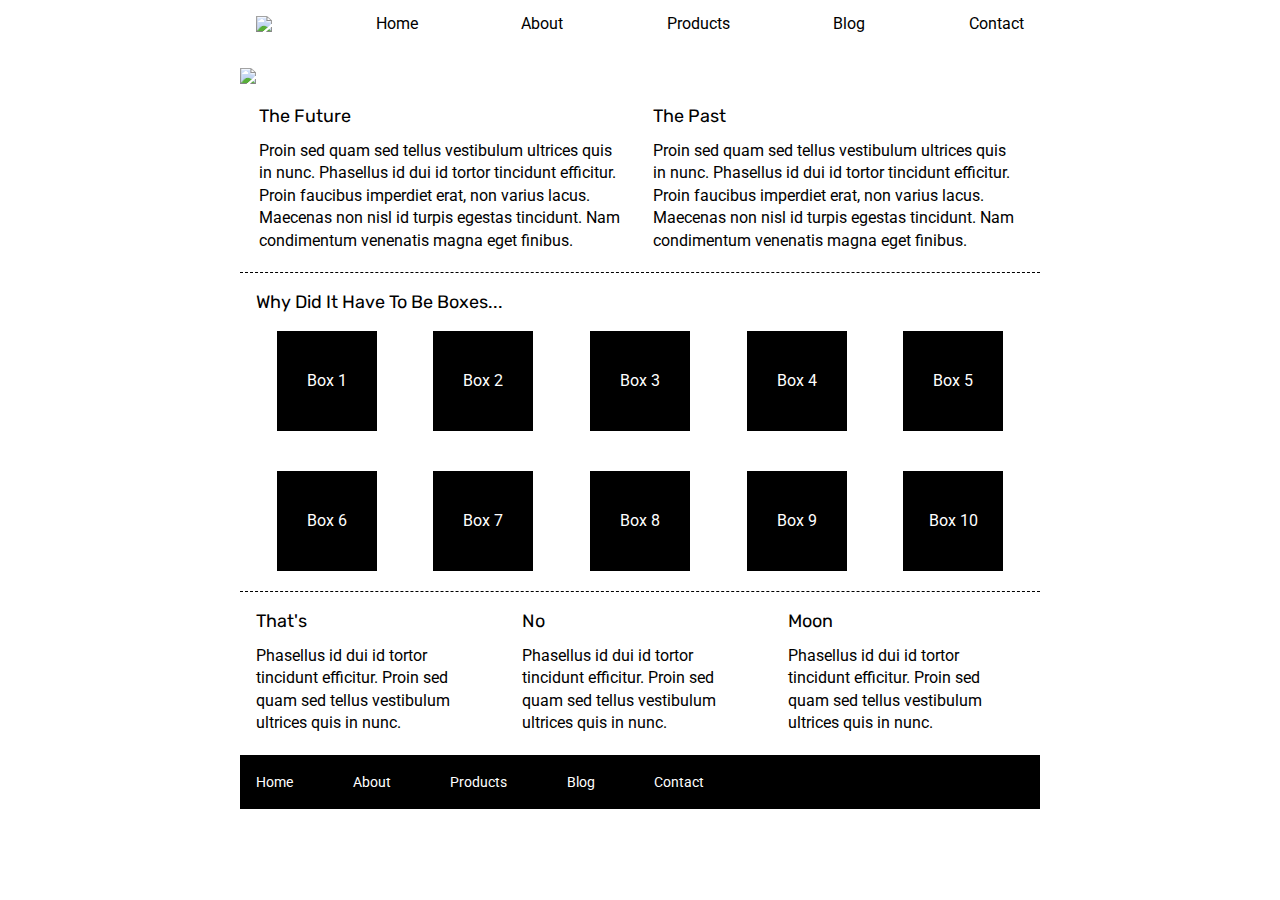
==== index.html @ e7e8a5b3 "created and styled header" ====
<!doctype html>

<html lang="en">
<head>
  <meta charset="utf-8">

  <title>Sprint Challenge - Home</title>

  <link href="https://fonts.googleapis.com/css?family=Roboto|Rubik" rel="stylesheet">
  <link rel="stylesheet" href="css/index.css">

</head>

<body>

    <header>
        <div class="hElements">
            <nav>
                <img src="img/lambda-black.png">
                <a>Home</a>
                <a>About</a>
                <a>Products</a>
                <a>Blog</a>
                <a>Contact</a>
            </nav>
        </div>
        <div class="splitImg">
            <img src="img/jumbo.jpg">
        </div>
    </header>
    <div class="container">
   
        <section class="top-content">
            <div class="text-container">
                <h2>The Future</h2>
                <p>Proin sed quam sed tellus vestibulum ultrices quis in nunc. Phasellus id dui id tortor tincidunt efficitur. Proin faucibus imperdiet erat, non varius lacus. Maecenas non nisl id turpis egestas tincidunt. Nam condimentum venenatis magna eget finibus.</p>
            </div>
            <div class="text-container">
                <h2>The Past</h2>
                <p>Proin sed quam sed tellus vestibulum ultrices quis in nunc. Phasellus id dui id tortor tincidunt efficitur. Proin faucibus imperdiet erat, non varius lacus. Maecenas non nisl id turpis egestas tincidunt. Nam condimentum venenatis magna eget finibus.</p>
            </div>
        </section>
        
        <section class="middle-content">
        
            <h2>Why Did It Have To Be Boxes...</h2>
            
            <div class="boxes">
                <div class="box">Box 1</div>
                <div class="box">Box 2</div>
                <div class="box">Box 3</div>
                <div class="box">Box 4</div>
                <div class="box">Box 5</div>
                <div class="box">Box 6</div>
                <div class="box">Box 7</div>
                <div class="box">Box 8</div>
                <div class="box">Box 9</div>
                <div class="box">Box 10</div>
            </div>
        
        </section>

        <section class="bottom-content">

            <div class="text-container">
                <h2>That's</h2>
                <p>Phasellus id dui id tortor tincidunt efficitur. Proin sed quam sed tellus vestibulum ultrices quis in nunc.</p>
            </div>
            <div class="text-container">
                <h2>No</h2>
                <p>Phasellus id dui id tortor tincidunt efficitur. Proin sed quam sed tellus vestibulum ultrices quis in nunc.</p>
            </div>
            <div class="text-container">
                <h2>Moon</h2>
                <p>Phasellus id dui id tortor tincidunt efficitur. Proin sed quam sed tellus vestibulum ultrices quis in nunc.</p>
            </div>

        </section>
        
        <footer>
            <nav>
                <a href="#">Home</a>
                <a href="#">About</a>
                <a href="#">Products</a>
                <a href="#">Blog</a>
                <a href="#">Contact</a>
            </nav>
        </footer>
    </div><!-- container -->        
</body>
</html>
---- css/index.css ----
/* http://meyerweb.com/eric/tools/css/reset/ 
   v2.0 | 20110126
   License: none (public domain)
*/

html, body, div, span, applet, object, iframe,
h1, h2, h3, h4, h5, h6, p, blockquote, pre,
a, abbr, acronym, address, big, cite, code,
del, dfn, em, img, ins, kbd, q, s, samp,
small, strike, strong, sub, sup, tt, var,
b, u, i, center,
dl, dt, dd, ol, ul, li,
fieldset, form, label, legend,
table, caption, tbody, tfoot, thead, tr, th, td,
article, aside, canvas, details, embed, 
figure, figcaption, footer, header, hgroup, 
menu, nav, output, ruby, section, summary,
time, mark, audio, video {
	margin: 0;
	padding: 0;
	border: 0;
	font-size: 100%;
	font: inherit;
	vertical-align: baseline;
}
/* HTML5 display-role reset for older browsers */
article, aside, details, figcaption, figure, 
footer, header, hgroup, menu, nav, section {
	display: block;
}
body {
	line-height: 1;
}
ol, ul {
	list-style: none;
}
blockquote, q {
	quotes: none;
}
blockquote:before, blockquote:after,
q:before, q:after {
	content: '';
	content: none;
}
table {
	border-collapse: collapse;
	border-spacing: 0;
}

* {
    box-sizing: border-box;
}

html, body {
    height: 100%;
    font-family: 'Roboto', sans-serif;
}

h1, h2, h3, h4, h5 {
    font-size: 18px;
    margin-bottom: 15px;
    font-family: 'Rubik', sans-serif;
}

p {
    line-height: 1.4;
}

.container {
    width: 800px;
    margin: 0 auto;
}

.top-content {
    display: flex;
    flex-wrap: wrap;
    justify-content: space-evenly;
    margin-bottom: 20px;
    border-bottom: 1px dashed black;
}

.top-content .text-container {
    width: 48%;
    padding: 0 1%;
    padding-bottom: 20px;  
}

.middle-content {
    margin-bottom: 20px;
    border-bottom: 1px dashed black;
}

.middle-content h2 {
    padding: 0 2%;
    margin-bottom: 0;
}

.middle-content .boxes {
    display: flex;
    flex-wrap: wrap;
    justify-content: space-evenly;
}

.middle-content .boxes .box {
    width: 12.5%;
    height: 100px;
    background: black;
    margin: 20px 2.5%;
    color: white;
    display: flex;
    align-items: center;
    justify-content: center;
}

.bottom-content {
    display: flex;
    margin: 0 2% 20px;
    justify-content: space-around;
}

.bottom-content .text-container {
    padding-right: 4%;
}

.bottom-content .text-container:last-child {
    padding-right: 0;
}

footer {
    width: 100%;
    background: black;
}

footer nav {
    width: 60%;
    display: flex;
    justify-content: space-between;
    align-items: center;
    padding: 20px 2%;
    font-size: 14px;
}

footer nav a {
    color: white;
    text-decoration: none;
}

header{
    width: 800px;
    margin: 0 auto;
    display: flex;
    flex-flow: column;
}

.hElements{
    margin-bottom: 20px;
    /* width: 77.7%; */
    padding: 2%;
    display: flex;
    /* justify-content: center; */
    /* justify-content: space-around; */
}

.hElements nav{
    width: 100%;
    flex-wrap: wrap;
    display: flex;
    justify-content: space-between;
    align-items: flex-end;
}

.splitImg{
    display flex;
    justify-content: center;
    margin-bottom: 20px;
    /* padding-left: 12%;
    padding-bottom: 2%;; */
    /* padding-right: 10%; */
}
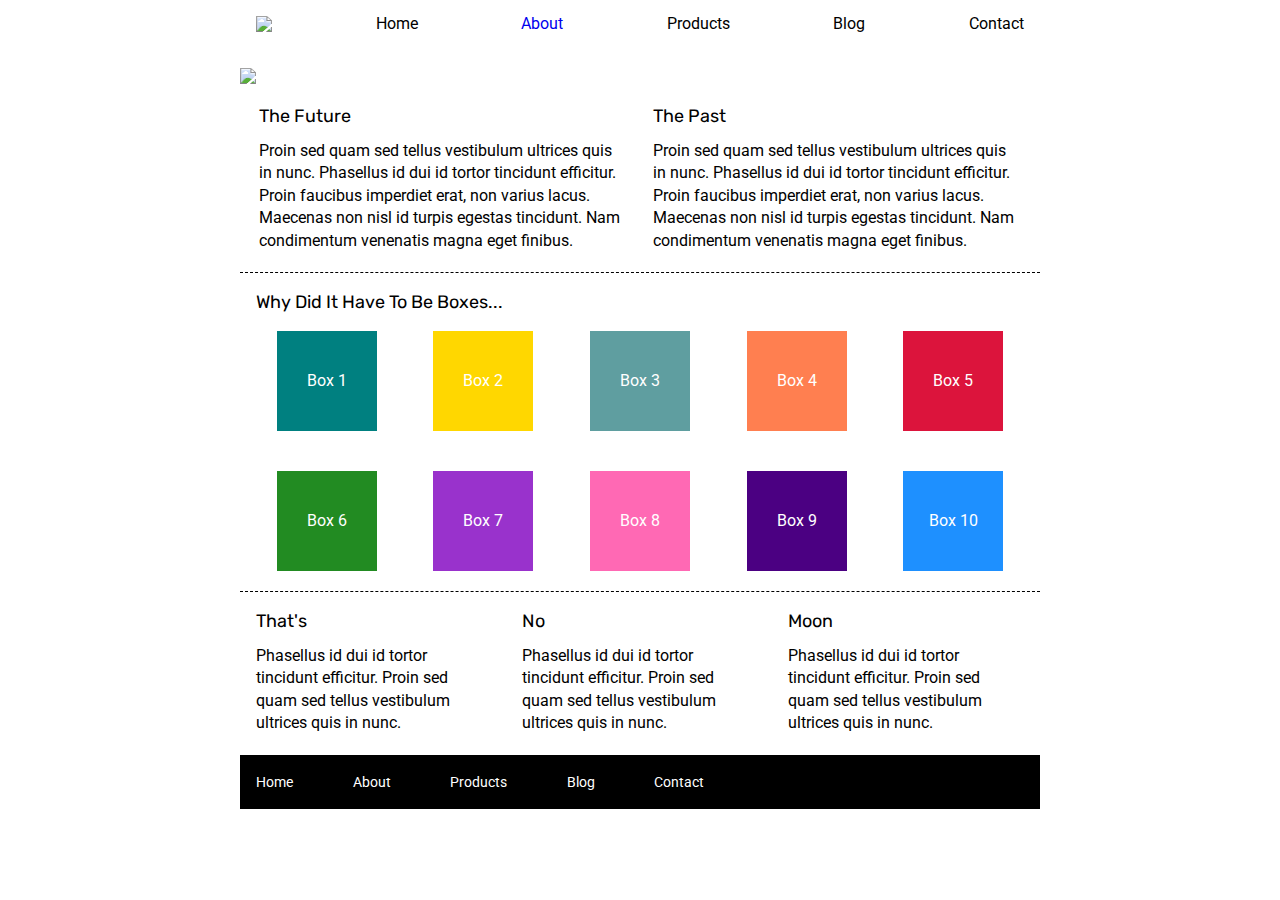
==== commit eb94e908: "updated box colors" ====
--- a/index.html
+++ b/index.html
@@ -18,7 +18,7 @@
             <nav>
                 <img src="img/lambda-black.png">
                 <a>Home</a>
-                <a>About</a>
+                <a href="about.html">About</a>
                 <a>Products</a>
                 <a>Blog</a>
                 <a>Contact</a>
--- a/css/index.css
+++ b/css/index.css
@@ -104,7 +104,7 @@
 .middle-content .boxes .box {
     width: 12.5%;
     height: 100px;
-    background: black;
+    /* background: black; */
     margin: 20px 2.5%;
     color: white;
     display: flex;
@@ -167,6 +167,11 @@
     display: flex;
     justify-content: space-between;
     align-items: flex-end;
+    
+}
+
+.hElements nav a{
+    text-decoration: none;
 }
 
 .splitImg{
@@ -177,3 +182,34 @@
     padding-bottom: 2%;; */
     /* padding-right: 10%; */
 }
+
+.box:first-child{
+    background-color: teal;
+}
+.box:nth-child(2){
+    background-color: gold;
+}
+.box:nth-child(3){
+    background-color: cadetblue;
+}
+.box:nth-child(4){
+    background-color: coral;
+}
+.box:nth-child(5){
+    background-color: crimson;
+}
+.box:nth-child(6){
+    background-color: forestgreen;
+}
+.box:nth-child(7){
+    background-color: darkorchid;
+}
+.box:nth-child(8){
+    background-color: hotpink;
+}
+.box:nth-child(9){
+    background-color: indigo;
+}
+.box:nth-child(10){
+    background-color: dodgerblue;
+}